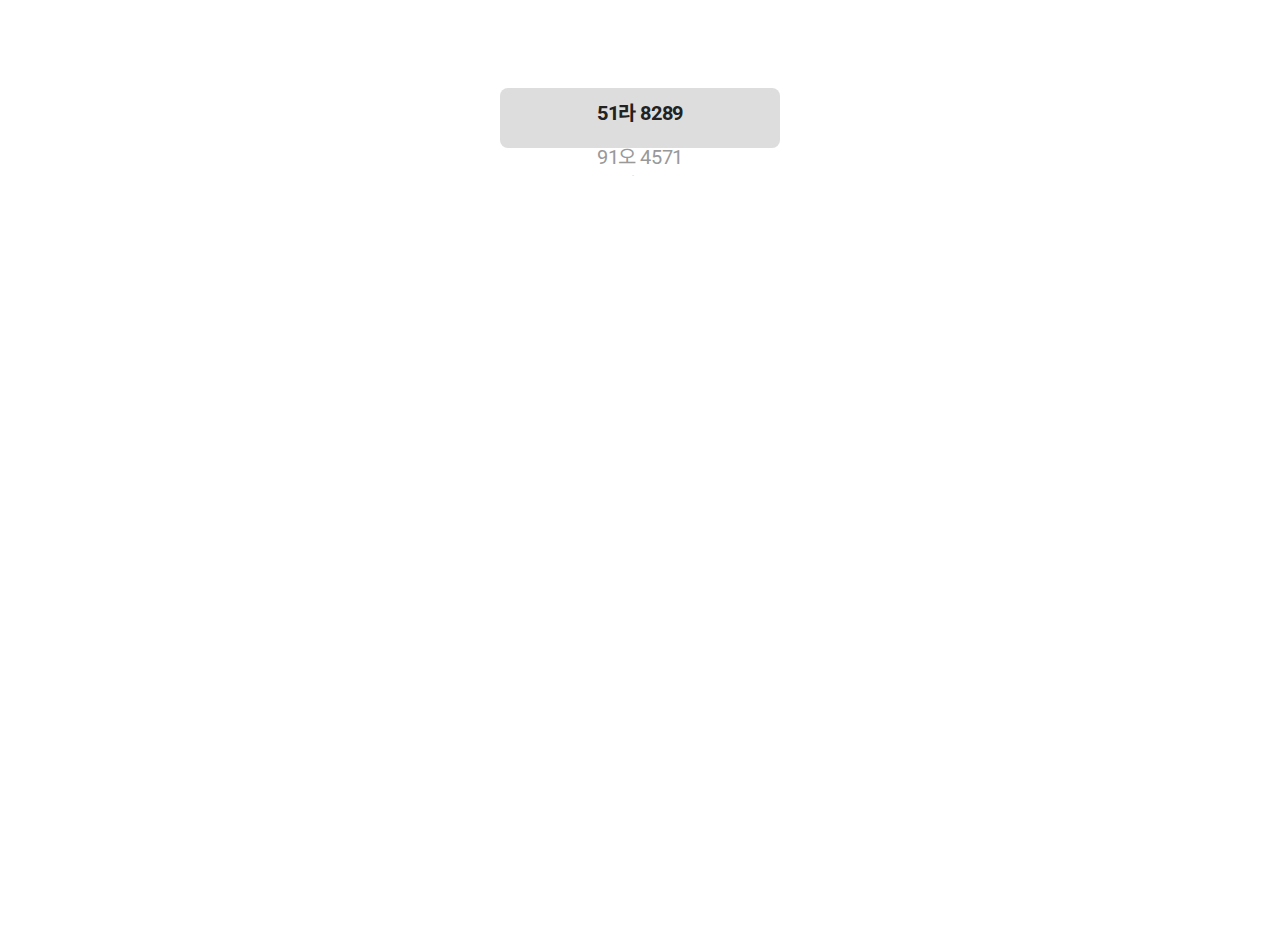
==== index.html @ 06dea4cd "working" ====
<!DOCTYPE html>
<html lang="ko">
<head>
    <meta http-equiv="Content-Type" content="text/html; charset=utf-8">
    <meta http-equiv="Content-Script-Type" content="text/javascript">
    <meta http-equiv="Content-Style-Type" content="text/css">
    <meta http-equiv="X-UA-Compatible" content="IE=edge">
    <meta name="viewport" content="width=device-width, initial-scale=1.0, maximum-scale=1.0, minimum-scale=1.0, user-scalable=no">
    <meta http-equiv="X-UA-compatible" content="IE=edge, chrome=1">
    <!-- css customize -->
    <link rel="stylesheet" type="text/css" href="https://unpkg.com/swiper/swiper-bundle.min.css">
    <link rel="stylesheet" type="text/css" href="./assets/css/reset.css">
    <link rel="stylesheet" type="text/css" href="./assets/css/common.css">

    <!-- javascript -->
    <script type="text/javascript" src="./assets/js/lib/jquery-3.4.1.min.js"></script>
    <script type="text/javascript" src="./assets/js/lib/jquery-ui.min.js"></script>
    <script type="text/javascript" src="https://unpkg.com/swiper/swiper-bundle.min.js"></script>
    <script type="text/javascript" src="./assets/js/common.js" defer></script>

    <title>rolling</title>

    <style>
        .rolling-txt-box{
            overflow: hidden;
            position: relative;
            margin: 32px auto 0;
            width: 280px;
            height: 116px;
            transform: translate(0, 28px);
        }
        .rolling-txt-box::before{
            content: '';
            display: block;
            position: absolute;
            top: 50%;
            left: 50%;
            transform: translate(-50%, -50%);
            width: 100%;
            height: 60px;
            background-color: #ddd;
            border-radius: 8px;
            z-index: 0;
        }

        .rolling-txt{
            position: relative;
            font-size: 20px;
            line-height: 28px;
            color: #999;
            z-index: 1;
        }

        .rolling-txt li{
            width: 100%;
            text-align: center;
            line-height: 28px;
            padding: 0;
            transition: padding 0.3;
        }
        .rolling-txt li.on{
            padding: 16px 0;
            font-weight: 700;
            color: #222;
        }
    </style>
</head>
<body>
    <div class="wrap">

        <div class="rolling-txt-box">
            <ul class="rolling-txt">
              <li class="on">51라 8289</li>
              <li>91오 4571</li>
              <li>27거 4947</li>
              <li>51라 8289</li>
            </ul>
          </div>

    </div>
</body>
<script>
    const $rollingTxt = $('.rolling-txt');
    const $rollingLi = $('.rolling-txt li');
    let cnt = 0;

    let idx = $rollingTxt.find('li.on').index();

    function rollingTxt3(){
        let txtH = $rollingTxt.find('li').innerHeight();
        let pos;

        if($rollingLi.eq(idx).length){
        } else{
            idx = 1;
            $rollingTxt.css({top: '28px'});
        }
        
        $rollingTxt.find('li').eq(idx).addClass('on').siblings().removeClass('on');
        $rollingTxt.animate({top: -28*(idx - 1) + 'px'}, 1000, function(){
            idx++;
            setTimeout(function(){
                rollingTxt3();
            }, 750);
        });
    }

    rollingTxt3();
</script>

</html>
---- assets/css/common.css ----
@charset "UTF-8";
/* ============================================================================================ */
/* [Web Font]
/* ============================================================================================ */
@import url("https://fonts.googleapis.com/css2?family=Roboto:ital,wght@0,100;0,300;0,400;0,500;0,700;0,900;1,100;1,300;1,400;1,500;1,700;1,900&display=swap");
@font-face { font-family: "Noto Sans KR"; src: url("../fonts/NotoSansKR-Thin.woff2") format("woff2"), url("../fonts/NotoSansKR-Thin.woff") format("woff"); font-weight: 100; font-style: normal; }

@font-face { font-family: "Noto Sans KR"; src: url("../fonts/NotoSansKR-Light.woff2") format("woff2"), url("../fonts/NotoSansKR-Light.woff") format("woff"); font-weight: 200; font-style: normal; }

@font-face { font-family: "Noto Sans KR"; src: url("../fonts/NotoSansKR-DemiLight.woff2") format("woff2"), url("../fonts/NotoSansKR-DemiLight.woff") format("woff"); font-weight: 300; font-style: normal; }

@font-face { font-family: "Noto Sans KR"; src: url("../fonts/NotoSansKR-Regular.woff2") format("woff2"), url("../fonts/NotoSansKR-Regular.woff") format("woff"); font-weight: 400; font-style: normal; }

@font-face { font-family: "Noto Sans KR"; src: url("../fonts/NotoSansKR-Medium.woff2") format("woff2"), url("../fonts/NotoSansKR-Medium.woff") format("woff"); font-weight: 500; font-style: normal; }

@font-face { font-family: "Noto Sans KR"; src: url("../fonts/NotoSansKR-Bold.woff2") format("woff2"), url("../fonts/NotoSansKR-Bold.woff") format("woff"); font-weight: 700; font-style: normal; }

@font-face { font-family: "Noto Sans KR"; src: url("../fonts/NotoSansKR-Black.woff2") format("woff2"), url("../fonts/NotoSansKR-Black.woff") format("woff"); font-weight: 900; font-style: normal; }

/* ============================================================================================ */
/* [common]
/* ============================================================================================ */
body { height: 100%; font-family: 'Roboto', 'Noto Sans KR', sans-serif; font-size: 2.22vw; }

/* clearfix */
.clearfix { *zoom: 1; }

.clearfix::before, .clearfix::after { content: ''; display: block; clear: both; }

/* display */
.pc_only { display: block !important; }

.mo_only { display: none !important; }

/* fontStyle */
.Roboto { font-family: 'Roboto', sans-serif; }

.ta-left { text-align: left !important; }

.ta-center { text-align: center !important; }

.ta-right { text-align: right !important; }

.skyblue { color: #41b6e5 !important; }

.red { color: #ea4c31 !important; }
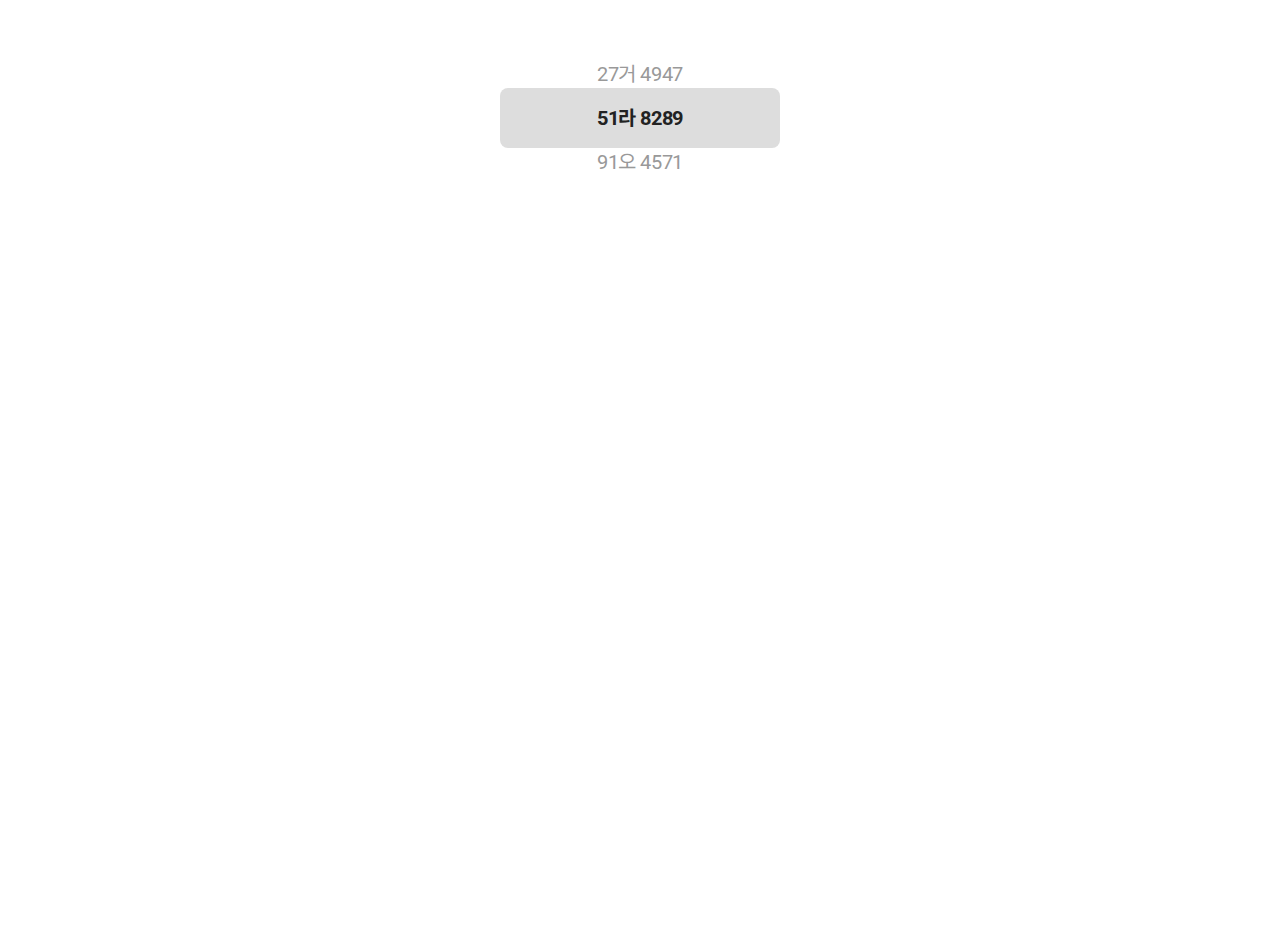
==== commit d70efa63: "modify2" ====
--- a/index.html
+++ b/index.html
@@ -22,6 +22,7 @@
 
     <style>
         .rolling-txt-box{
+            padding-top: 28px;
             overflow: hidden;
             position: relative;
             margin: 32px auto 0;
@@ -33,9 +34,9 @@
             content: '';
             display: block;
             position: absolute;
-            top: 50%;
+            top: 28px;
             left: 50%;
-            transform: translate(-50%, -50%);
+            transform: translate(-50%, 0);
             width: 100%;
             height: 60px;
             background-color: #ddd;
@@ -45,6 +46,7 @@
 
         .rolling-txt{
             position: relative;
+            top: -28px;
             font-size: 20px;
             line-height: 28px;
             color: #999;
@@ -56,12 +58,13 @@
             text-align: center;
             line-height: 28px;
             padding: 0;
-            transition: padding 0.3;
+            transition: padding 1s;
         }
         .rolling-txt li.on{
             padding: 16px 0;
             font-weight: 700;
             color: #222;
+            transition: padding 1s;
         }
     </style>
 </head>
@@ -73,7 +76,6 @@
               <li class="on">51라 8289</li>
               <li>91오 4571</li>
               <li>27거 4947</li>
-              <li>51라 8289</li>
             </ul>
           </div>
 
@@ -82,30 +84,54 @@
 <script>
     const $rollingTxt = $('.rolling-txt');
     const $rollingLi = $('.rolling-txt li');
-    let cnt = 0;
+    let idx = 1;
 
-    let idx = $rollingTxt.find('li.on').index();
+    function rollingClone(){
+        let cloneTag = $rollingLi.clone();
+        cloneTag.map(function(idx, el){
+            if(cloneTag.length == idx+1) {
+                $rollingTxt.prepend($(el).removeClass('on'));
+            } else {
+                $rollingTxt.append($(el).removeClass('on'));
+            }            
+        });
+    }
 
-    function rollingTxt3(){
+    function animationClone(){
+        let cloneTag = $rollingLi.clone();
+        cloneTag.map(function(idx, el){
+            $rollingTxt.append($(el).removeClass('on'));      
+        });
+    }
+
+    function rollingTxt(){
         let txtH = $rollingTxt.find('li').innerHeight();
-        let pos;
+        
+        if( ($rollingLi.length*2) - 1 == idx ) {
+            // idx = 2;
+            // $('.rolling-txt li').css({'transition' : 'none'});
+            // $('.rolling-txt li.on').css({'transition' : 'none'});
+            // $rollingTxt.css({'top' : '-28px'});
+        }
 
-        if($rollingLi.eq(idx).length){
-        } else{
-            idx = 1;
-            $rollingTxt.css({top: '28px'});
-        }
-        
         $rollingTxt.find('li').eq(idx).addClass('on').siblings().removeClass('on');
-        $rollingTxt.animate({top: -28*(idx - 1) + 'px'}, 1000, function(){
+        $rollingTxt.animate({top: -28*idx + 'px'}, 1000, function(){
+            if(idx % 3 == 2){
+                animationClone();
+            }
+            // if(idx == 3) {
+            //     $(".rolling-txt li").css({'transition' : 'padding 1s'});
+            //     $(".rolling-txt li.on").css({'transition' : 'padding 1s'});
+            // }
             idx++;
             setTimeout(function(){
-                rollingTxt3();
+                rollingTxt();
             }, 750);
         });
     }
 
-    rollingTxt3();
+    rollingClone();
+    rollingTxt();
 </script>
 
 </html>